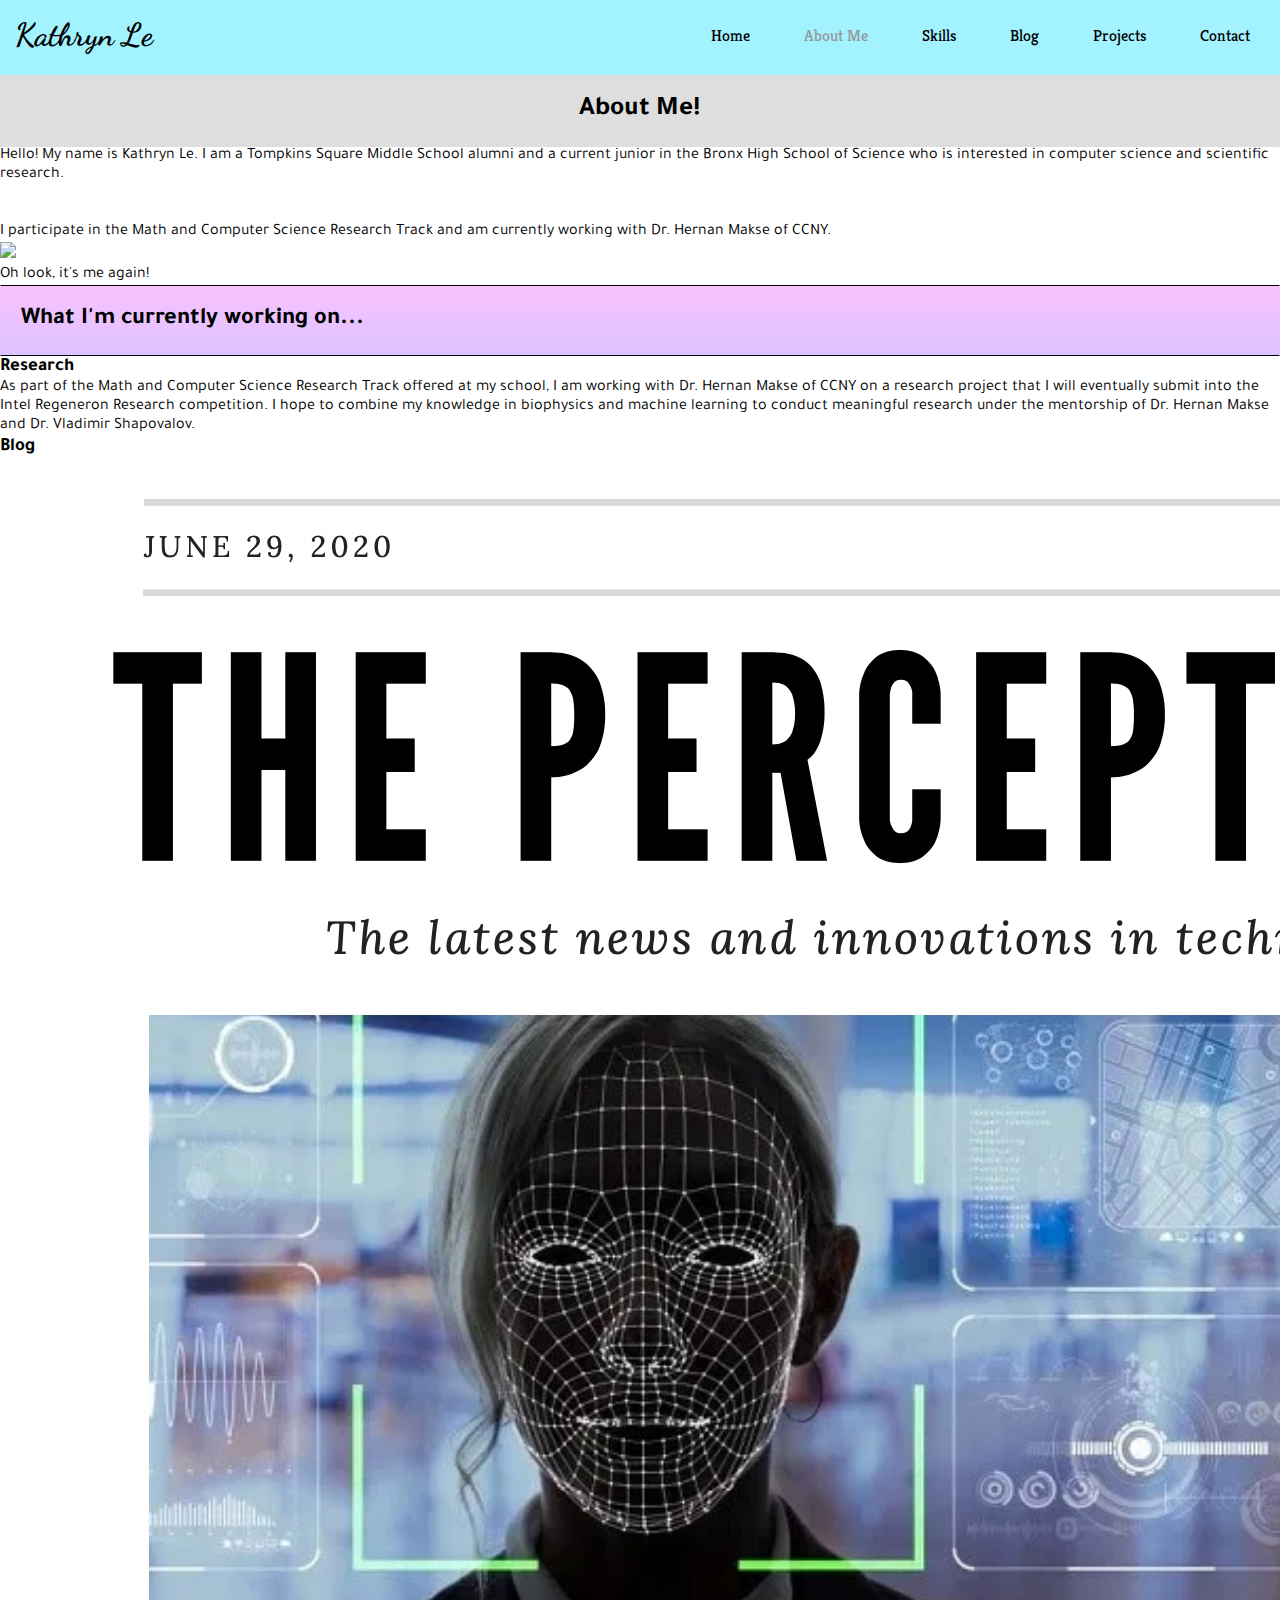
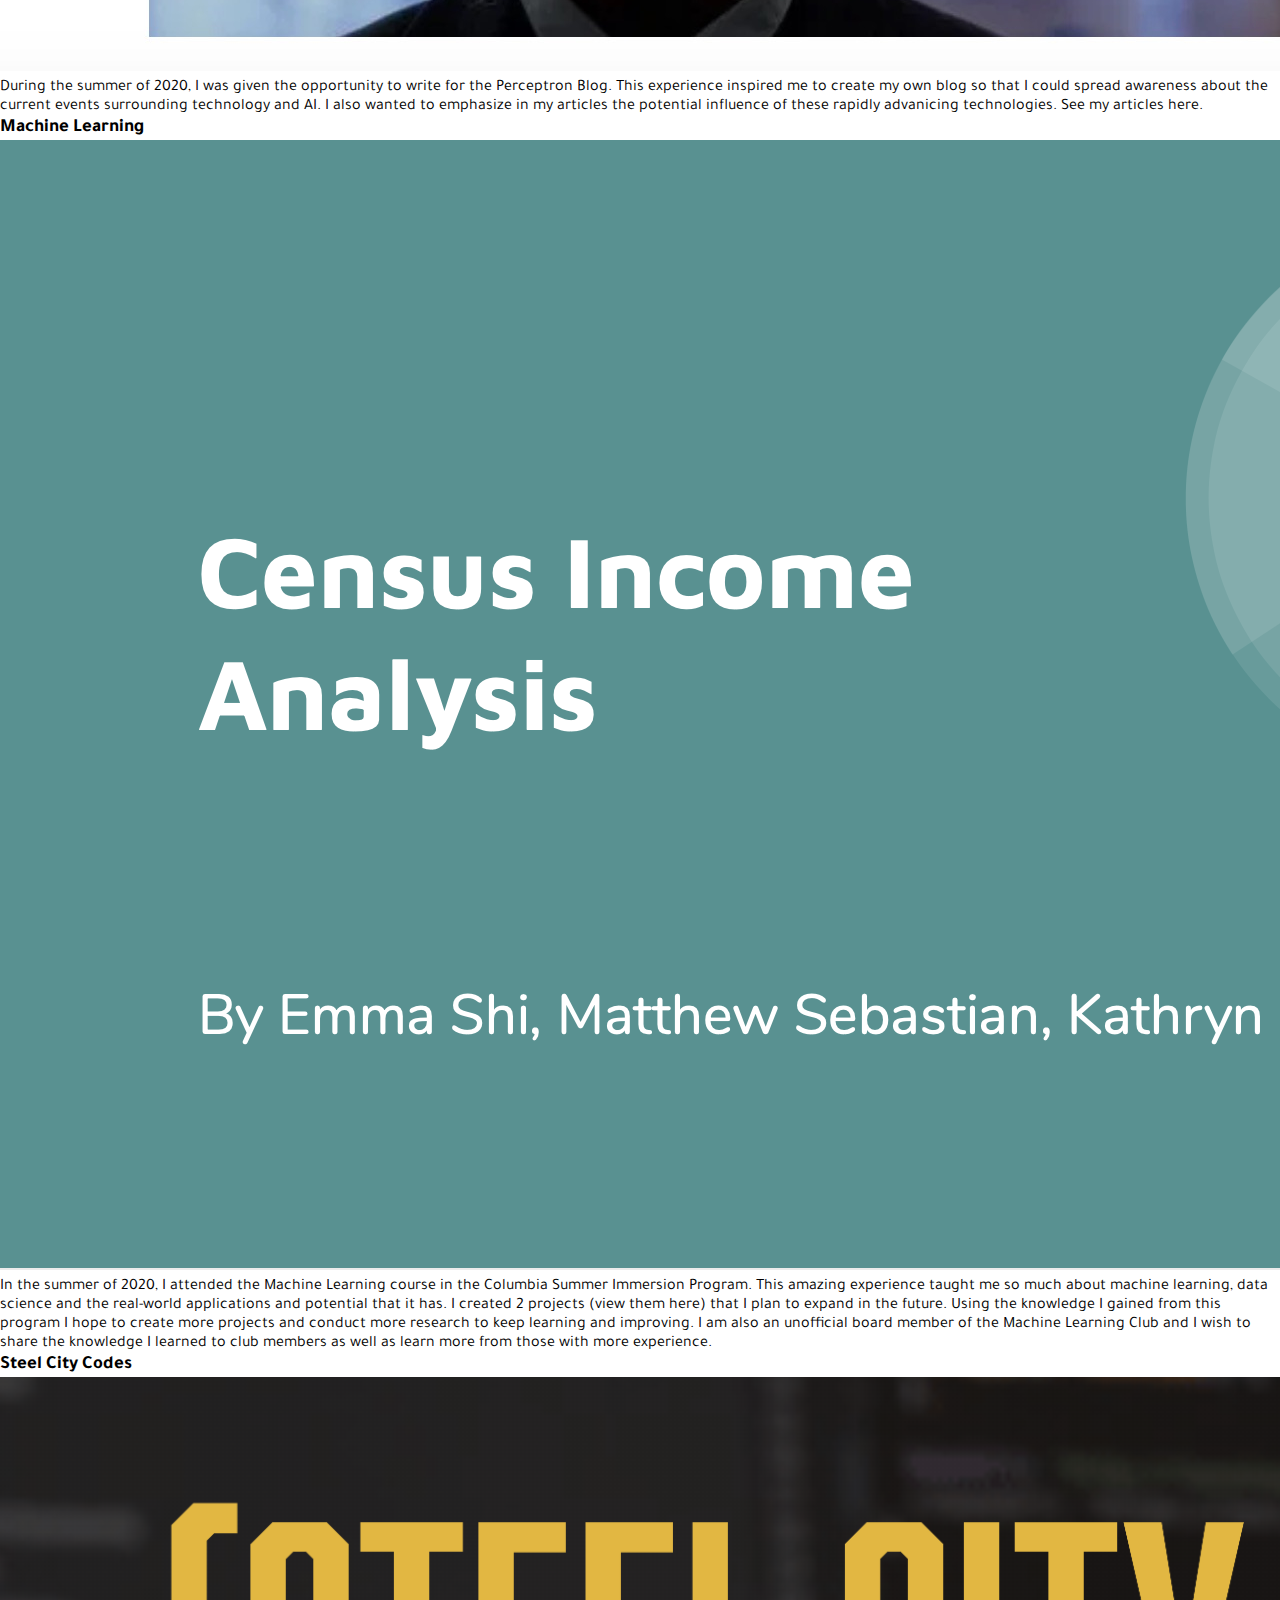
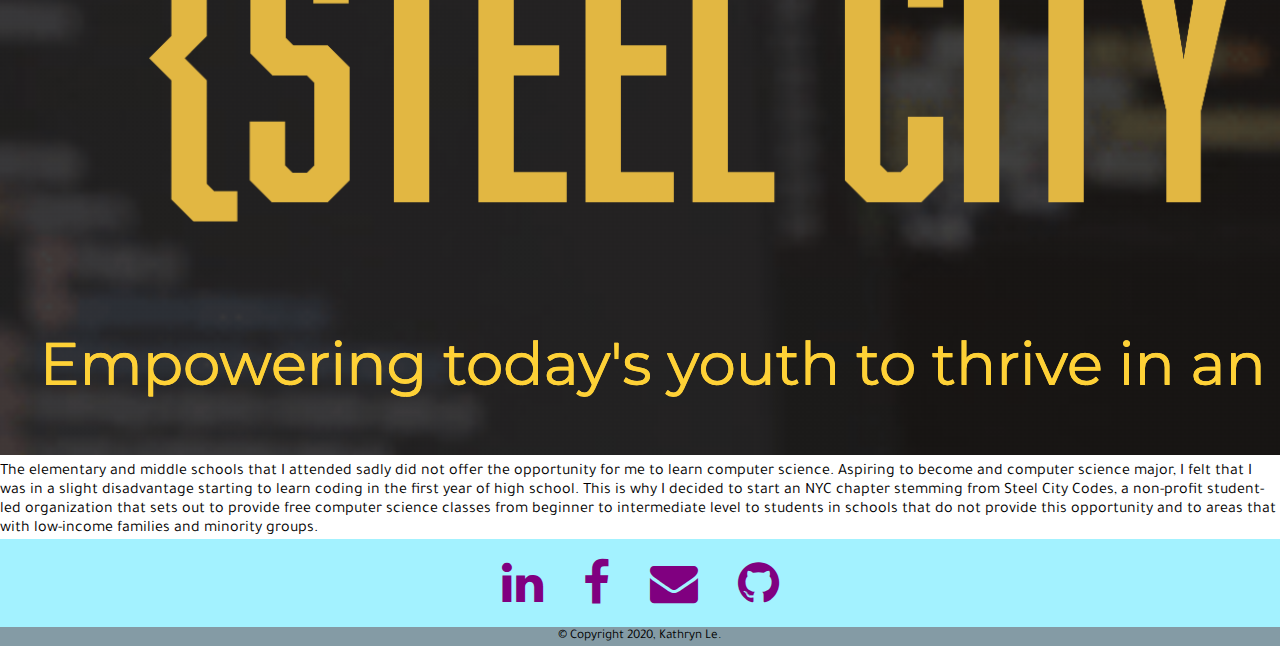
==== about.html @ cf9a8d34 "updated home and about" ====
<!DOCTYPE html>
<html>
    <head>
        <title>Kathryn Le</title>
        <meta charset="utf-8">
        <meta name="viewport" content="width=device-width, initial-scale=1.0">
        <meta name="description" content="Personal Website for Kathryn Le">
        <link rel='stylesheet' type='text/css' href="./styles.css">
        <link rel='stylesheet' type='text/css' href="./about-styles.css">
        <link
      href="https://maxcdn.bootstrapcdn.com/font-awesome/4.7.0/css/font-awesome.min.css"
      rel="stylesheet"
      integrity="sha384-wvfXpqpZZVQGK6TAh5PVlGOfQNHSoD2xbE+QkPxCAFlNEevoEH3Sl0sibVcOQVnN"
      crossorigin="anonymous"
    />
        <link href="https://fonts.googleapis.com/css2?family=Kreon&display=swap" rel="stylesheet">
        <link href="https://fonts.googleapis.com/css2?family=Dancing+Script:wght@600&display=swap" rel="stylesheet">
        <link href="https://fonts.googleapis.com/css2?family=Source+Sans+Pro&display=swap" rel="stylesheet">
        <link href="https://fonts.googleapis.com/css2?family=Tajawal&display=swap" rel="stylesheet">
    </head>

    <body>
        <header>
            <div class='nav-bar'>
                <div class="name">
                    <h1>
                        Kathryn Le
                    </h1>
                </div>
                <div class="main">
                    <ul class="nav">
                        <li><a href='./index.html'>Home</a></li>
                        <li class="active"><a href='./about.html'>About Me</a></li>
                        <li><a href='./skills.html'>Skills</a></li>
                        <li><a href='./blog.html'>Blog</a></li>
                        <li><a href='./projects.html'>Projects</a></li>
                        <li><a href='./contact.html'>Contact</a></li>
                    </ul>
                </div>
            </div>
        </header>

        <div class="title">
            <h2>
                About Me!
            </h2>
        </div>

        <section class="about">
            <div class="about-text">
                <p>
                    Hello! My name is Kathryn Le. I am a Tompkins Square Middle School alumni and a 
                    current junior in the Bronx High School of Science 
                    who is interested in computer science and scientific research.
                </p>
                <br>
                <p>
                    
                </p>
                <br>
                <p>
                    I participate in the Math and Computer Science Research Track and am currently
                    working with Dr. Hernan Makse of CCNY. 
                </p>
            </div>

            <div class="about-img">
                <figure>
                    <img src="./Images/headshot.jpg"/>
                    <figcaption> Oh look, it's me again!</figcaption>
                </figure>
            </div>
            
        </section>

        <section class="current">
            <div class="current-title" id="current-projects">
                <h2>
                    What I'm currently working on...
                </h2>
            </div>

            <div class="research">
                <div class="research-title">
                    <h3>
                        Research
                    </h3>
                </div>
                <div class="research-content">
                    <div class="research-img">

                    </div>
                    <div class="research-text">
                        As part of the Math and Computer Science Research Track 
                        offered at my school, I am working with Dr. Hernan Makse of CCNY 
                        on a research project that I will eventually submit into the 
                        Intel Regeneron Research competition. I hope to combine my knowledge
                        in biophysics and machine learning to conduct meaningful research 
                        under the mentorship of Dr. Hernan Makse and Dr. Vladimir Shapovalov.
                    </div>
                </div>
            </div>

            <div class="blog">
                <div class="blog-title">
                    <h3>
                        Blog
                    </h3>
                </div>
                <div class="blog-content">
                    <div class="blog-img">
                        <a href="https://the-perceptron.com/" target="_blank"><img src="Images/blog-img.jpeg"></a>
                    </div>
                    <div class="blog-text">
                        During the summer of 2020, I was given the opportunity to write 
                        for the Perceptron Blog. This experience inspired me to create my own
                        blog so that I could spread awareness about the current events 
                        surrounding technology and AI. I also wanted to emphasize in my
                        articles the potential influence of these rapidly advanicing 
                        technologies. See my articles <a href="./blog.html">here</a>.
                    </div>
                </div>
            </div>

            <div class="ml">
                <div class="ml-title"></div>
                    <h3>
                        Machine Learning
                    </h3>
                </div>
                <div class="ml-content">
                    <div class="ml-img">
                        <a href="https://docs.google.com/presentation/d/1z07KXpQcsEsj31c6uHr1LMBIX-n9vGv6lRgvNlJAIaE/edit?usp=sharing" target="_blank">
                        <img src="Images/ml-img.png"></a>
                    </div>
                    <div class="ml-text">
                        In the summer of 2020, I attended the Machine Learning course in 
                        the Columbia Summer Immersion Program. This amazing experience 
                        taught me so much about machine learning, data science and the 
                        real-world applications and potential that it has. I created 2 
                        projects <a href="./projects.html">(view them here)</a> that I 
                        plan to expand in the future. Using the knowledge I gained from 
                        this program I hope to create more projects and conduct more 
                        research to keep learning and improving. I am also an unofficial 
                        board member of the Machine Learning Club and I wish to share the 
                        knowledge I learned to club members as well as learn more from those 
                        with more experience.
                    </div>
                </div>
            </div>

            <div class="steel-city">
                <div class="steel-city-title">
                    <h3>
                        Steel City Codes
                    </h3>
                </div>
                <div class="steel-city-content">
                    <div class="steel-city-img">
                        <a href="https://www.steelcitycodes.org/" target="_blank">
                        <img src="Images/steel-city-img.png"></a>
                    </div>
                    <div class="steel-city-text">
                        The elementary and middle schools that I attended sadly did not
                        offer the opportunity for me to learn computer science. Aspiring 
                        to become and computer science major, I felt that I was in a 
                        slight disadvantage starting to learn coding in the first year of
                        high school. This is why I decided to start an NYC chapter stemming
                        from Steel City Codes, a non-profit student-led organization that 
                        sets out to provide free computer science classes from beginner to 
                        intermediate level to students in schools that do not provide this 
                        opportunity and to areas that with low-income families and minority
                        groups.
                    </div>
                </div>
            </div>

        </section>

        <footer>
            <div class="socials">
                <a href="https://www.linkedin.com/in/kathryn-le-6046ba1aa/" target="_blank">
                    <i class="fa fa-linkedin fa-3x" aria-hidden="true"></i></a>
                <a href="https://www.facebook.com/profile.php?id=100045957512615" target="_blank">
                    <i class="fa fa-facebook-f fa-3x" aria-hidden="true"></i></a>
                <a href="lek@bxscience.edu" target="_blank">
                    <i class="fa fa-envelope fa-3x" aria-hidden="true"></i></a>
                <a href="https://github.com/kathrynle20" target="_blank">
                    <i class="fa fa-github fa-3x" aria-hidden="true"></i></a>
            </div>
            <div class="copyright">
                <small>&copy; Copyright 2020, Kathryn Le.</small>    
            </div>
        </footer>
    </body>

</html>
---- styles.css ----
*{
    margin: 0px;
    padding: 0px;

}

a{
    cursor: pointer;
    text-decoration: none;
    color:black;
}

header{
    background-color: #A3F2FF;
    height: 75px;
    font-family: 'Kreon', serif;
}

body{
    font-family: 'Tajawal', sans-serif;
}

.name h1{
    font-family: 'Dancing Script', cursive;
    margin-top: 16px;
    margin-left: 15px;
    float:left;
}

.nav{
    float: right;
    list-style-type: none;
    margin-top: 25px;
    margin-left: 500px;
}

.nav li{
    display: inline-block;
    margin-right: 10px;
}

.nav li a{
    text-decoration: none;
    color: #000000;
    padding: 5px 20px;
    transition: 0.5s ease;
}

.nav li a:hover{
    color: #969798;
}

.nav li.active a{
    color: #969798;
}

footer a i{
    margin: 20px;
}

footer .socials{
    display: flex;
    justify-content: center;
}

footer .socials a i{
    color: purple;
}

footer .socials{
    background-color: #A3F2FF;
}

footer .copyright{
    text-align: center;
    background-color: #849BA5;
}
---- about-styles.css ----
.title{
    text-align: center;
    padding:20px;
    font-size: large;
    background-color: #DEDEDE;
}

.current .current-title{
    padding: 20px;
    border:1px solid transparent;
    border-style: groove;
    border-top-color: black;
    border-bottom-color: black;
    background: linear-gradient(#FAC1FF
, #EAC3FF, #DFC3FF);
}
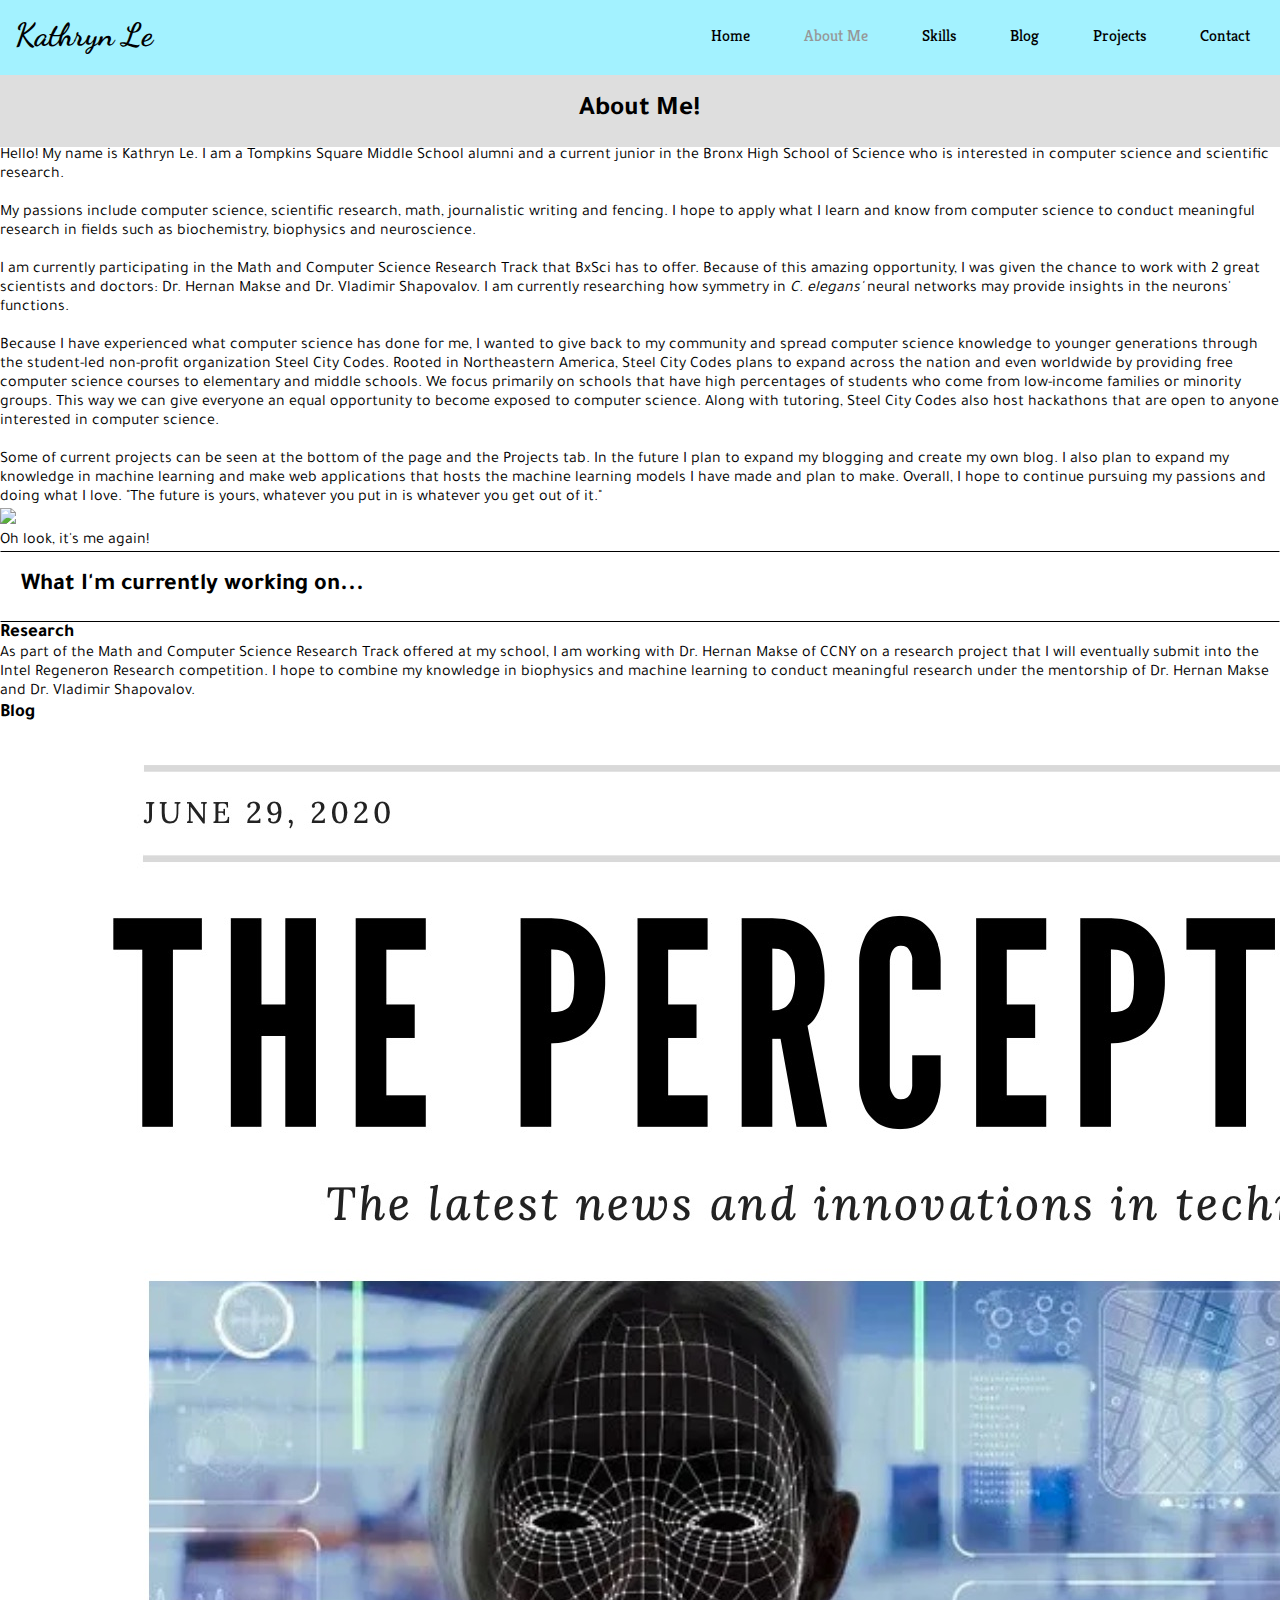
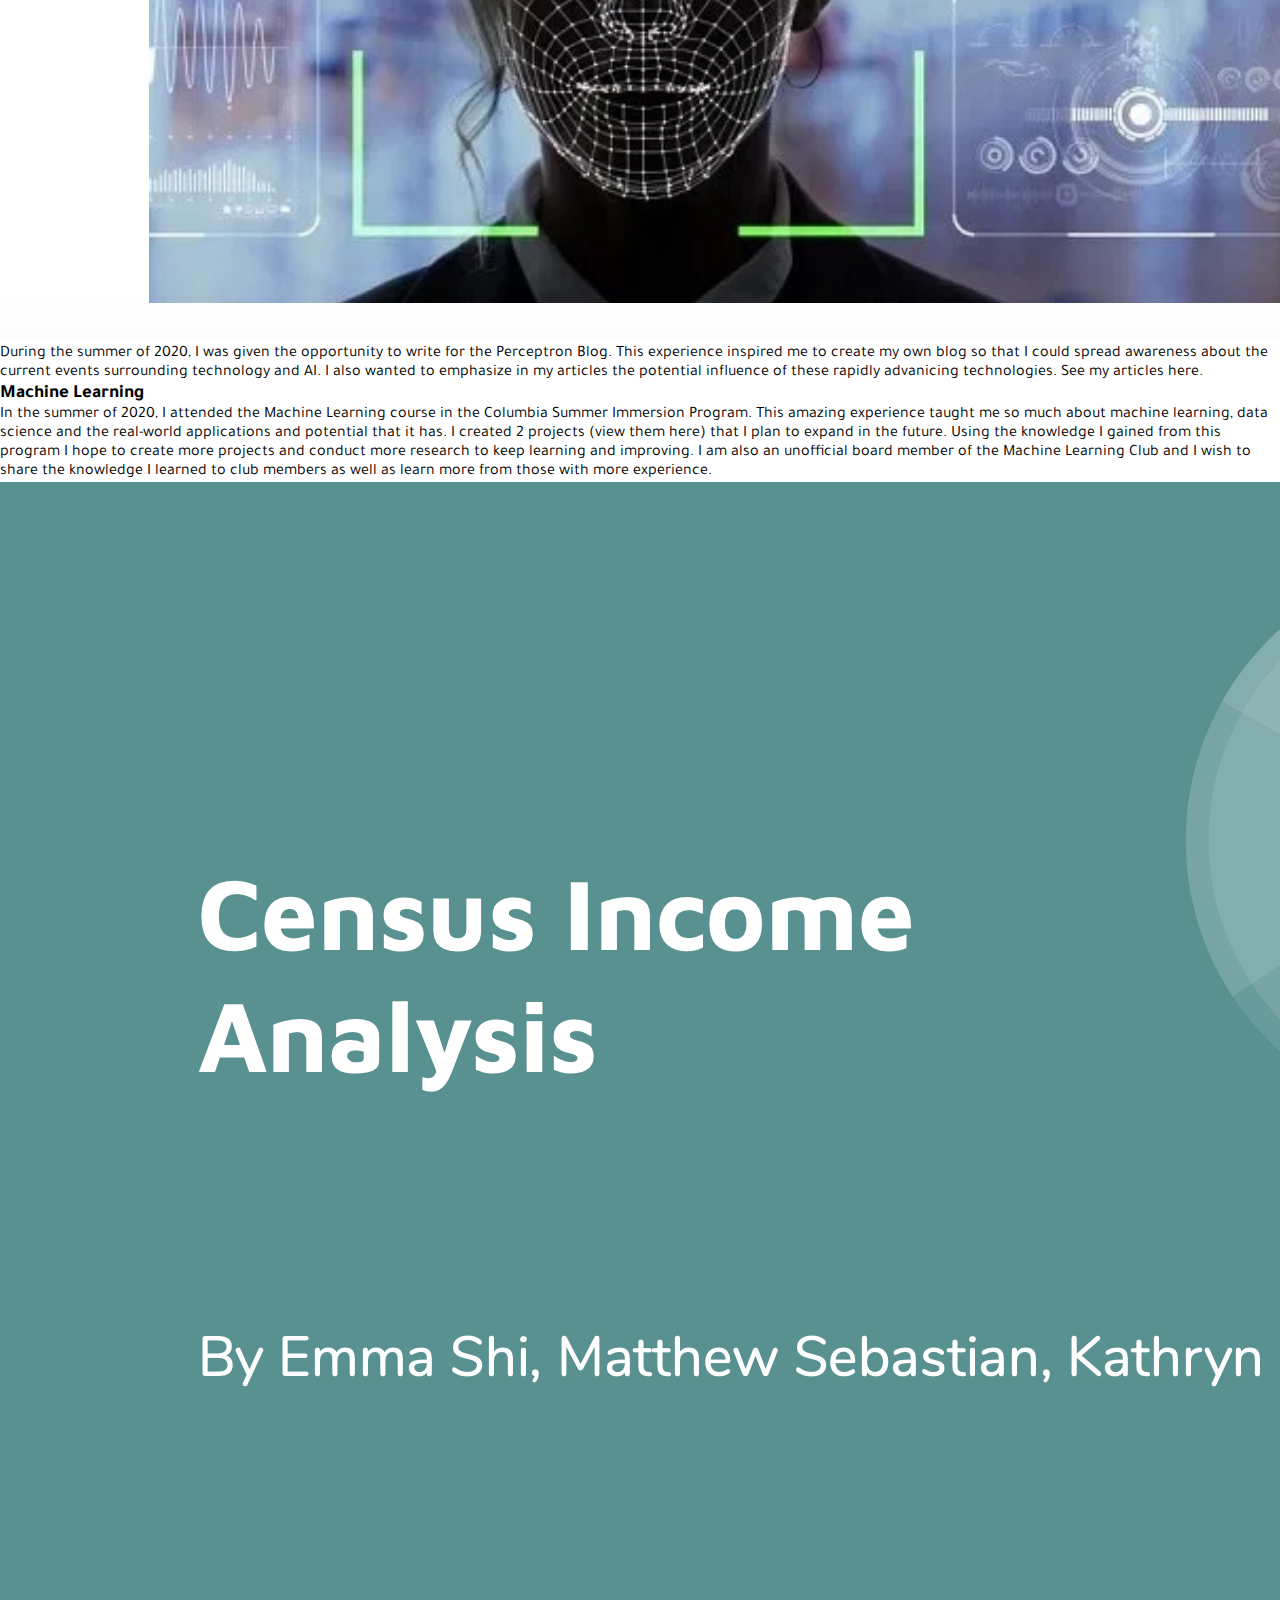
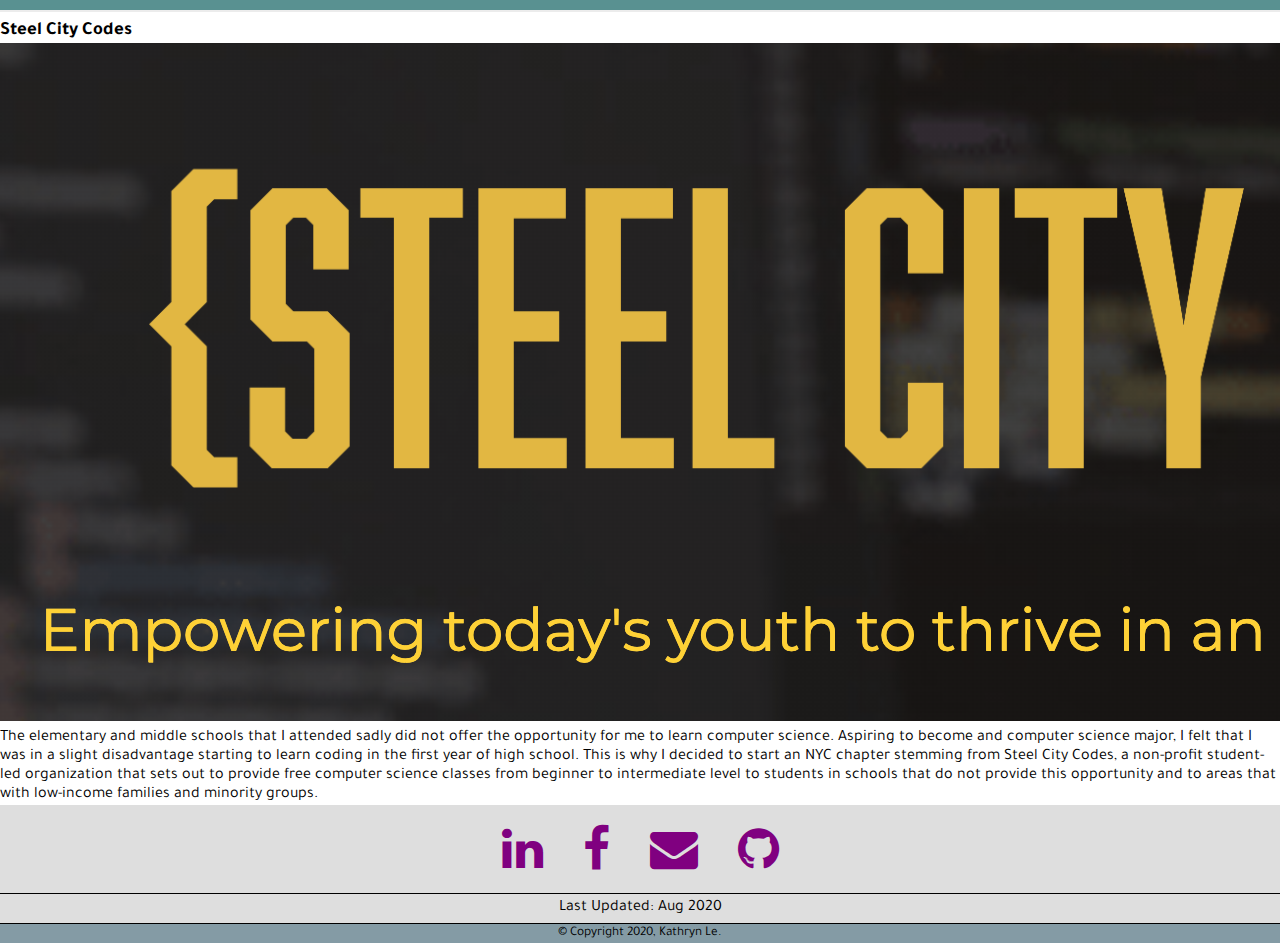
==== commit ac9f4e02: "added updated date" ====
--- a/about.html
+++ b/about.html
@@ -49,18 +49,46 @@
         <section class="about">
             <div class="about-text">
                 <p>
-                    Hello! My name is Kathryn Le. I am a Tompkins Square Middle School alumni and a 
-                    current junior in the Bronx High School of Science 
+                    Hello! My name is Kathryn Le. I am a Tompkins Square Middle School 
+                    alumni and a current junior in the Bronx High School of Science 
                     who is interested in computer science and scientific research.
                 </p>
                 <br>
                 <p>
-                    
-                </p>
-                <br>
-                <p>
-                    I participate in the Math and Computer Science Research Track and am currently
-                    working with Dr. Hernan Makse of CCNY. 
+                   My passions include computer science, scientific research, math,
+                   journalistic writing and fencing. I hope to apply what I learn and 
+                   know from computer science to conduct meaningful research in fields 
+                   such as biochemistry, biophysics and neuroscience. 
+                </p>
+                <br>
+                <p>
+                    I am currently participating in the Math and Computer Science Research 
+                    Track that BxSci has to offer. Because of this amazing opportunity,
+                    I was given the chance to work with 2 great scientists and doctors:
+                    Dr. Hernan Makse and Dr. Vladimir Shapovalov. I am currently researching
+                    how symmetry in <em>C. elegans'</em> neural networks may provide insights 
+                    in the neurons' functions.
+                </p>
+                <br>
+                <p>
+                    Because I have experienced what computer science has done for me, I wanted
+                    to give back to my community and spread computer science knowledge to younger
+                    generations through the student-led non-profit organization Steel City Codes.
+                    Rooted in Northeastern America, Steel City Codes plans to expand across the nation
+                    and even worldwide by providing free computer science courses to elementary and middle
+                    schools. We focus primarily on schools that have high percentages of students who
+                    come from low-income families or minority groups. This way we can give everyone an equal
+                    opportunity to become exposed to computer science. Along with tutoring, Steel City Codes
+                    also host hackathons that are open to anyone interested in computer science.
+                </p>
+                <br>
+                <p>
+                    Some of current projects can be seen at the bottom of the page and the Projects tab.
+                    In the future I plan to expand my blogging and create my own blog. I also plan to expand
+                    my knowledge in machine learning and make web applications that hosts the machine
+                    learning models I have made and plan to make. Overall, I hope to continue pursuing my
+                    passions and doing what I love. "The future is yours, whatever you put in is whatever
+                    you get out of it."
                 </p>
             </div>
 
@@ -74,7 +102,7 @@
         </section>
 
         <section class="current">
-            <div class="current-title" id="current-projects">
+            <div class="current-title" id="current-projects" style="background-image: url('Images/background-img1.jpg');">
                 <h2>
                     What I'm currently working on...
                 </h2>
@@ -123,16 +151,12 @@
             </div>
 
             <div class="ml">
-                <div class="ml-title"></div>
+                <div class="ml-title">
                     <h3>
                         Machine Learning
                     </h3>
                 </div>
                 <div class="ml-content">
-                    <div class="ml-img">
-                        <a href="https://docs.google.com/presentation/d/1z07KXpQcsEsj31c6uHr1LMBIX-n9vGv6lRgvNlJAIaE/edit?usp=sharing" target="_blank">
-                        <img src="Images/ml-img.png"></a>
-                    </div>
                     <div class="ml-text">
                         In the summer of 2020, I attended the Machine Learning course in 
                         the Columbia Summer Immersion Program. This amazing experience 
@@ -146,6 +170,10 @@
                         knowledge I learned to club members as well as learn more from those 
                         with more experience.
                     </div>
+                    <div class="ml-img">
+                        <a href="https://docs.google.com/presentation/d/1z07KXpQcsEsj31c6uHr1LMBIX-n9vGv6lRgvNlJAIaE/edit?usp=sharing" target="_blank">
+                            <img src="Images/ml-img.png"></a>
+                    </div>
                 </div>
             </div>
 
@@ -183,11 +211,16 @@
                     <i class="fa fa-linkedin fa-3x" aria-hidden="true"></i></a>
                 <a href="https://www.facebook.com/profile.php?id=100045957512615" target="_blank">
                     <i class="fa fa-facebook-f fa-3x" aria-hidden="true"></i></a>
-                <a href="lek@bxscience.edu" target="_blank">
+                <a href="mailto:lek@bxscience.edu" target="_blank">
                     <i class="fa fa-envelope fa-3x" aria-hidden="true"></i></a>
                 <a href="https://github.com/kathrynle20" target="_blank">
                     <i class="fa fa-github fa-3x" aria-hidden="true"></i></a>
             </div>
+            <div class="update">
+                <p>
+                    Last Updated: Aug 2020
+                </p>
+            </div>
             <div class="copyright">
                 <small>&copy; Copyright 2020, Kathryn Le.</small>    
             </div>
--- a/styles.css
+++ b/styles.css
@@ -54,6 +54,10 @@
     color: #969798;
 }
 
+footer{
+    background-color: #DEDEDE;
+}
+
 footer a i{
     margin: 20px;
 }
@@ -68,7 +72,21 @@
 }
 
 footer .socials{
-    background-color: #A3F2FF;
+    background-color: #DEDEDE;
+}
+
+footer .socials a i:hover{
+    color:#FB73FF;
+}
+
+footer .update{
+    border-top: 1px solid black;
+    border-bottom: 1px solid black;
+    padding: 5px 0;
+}
+
+footer .update p{
+    text-align: center;
 }
 
 footer .copyright{
